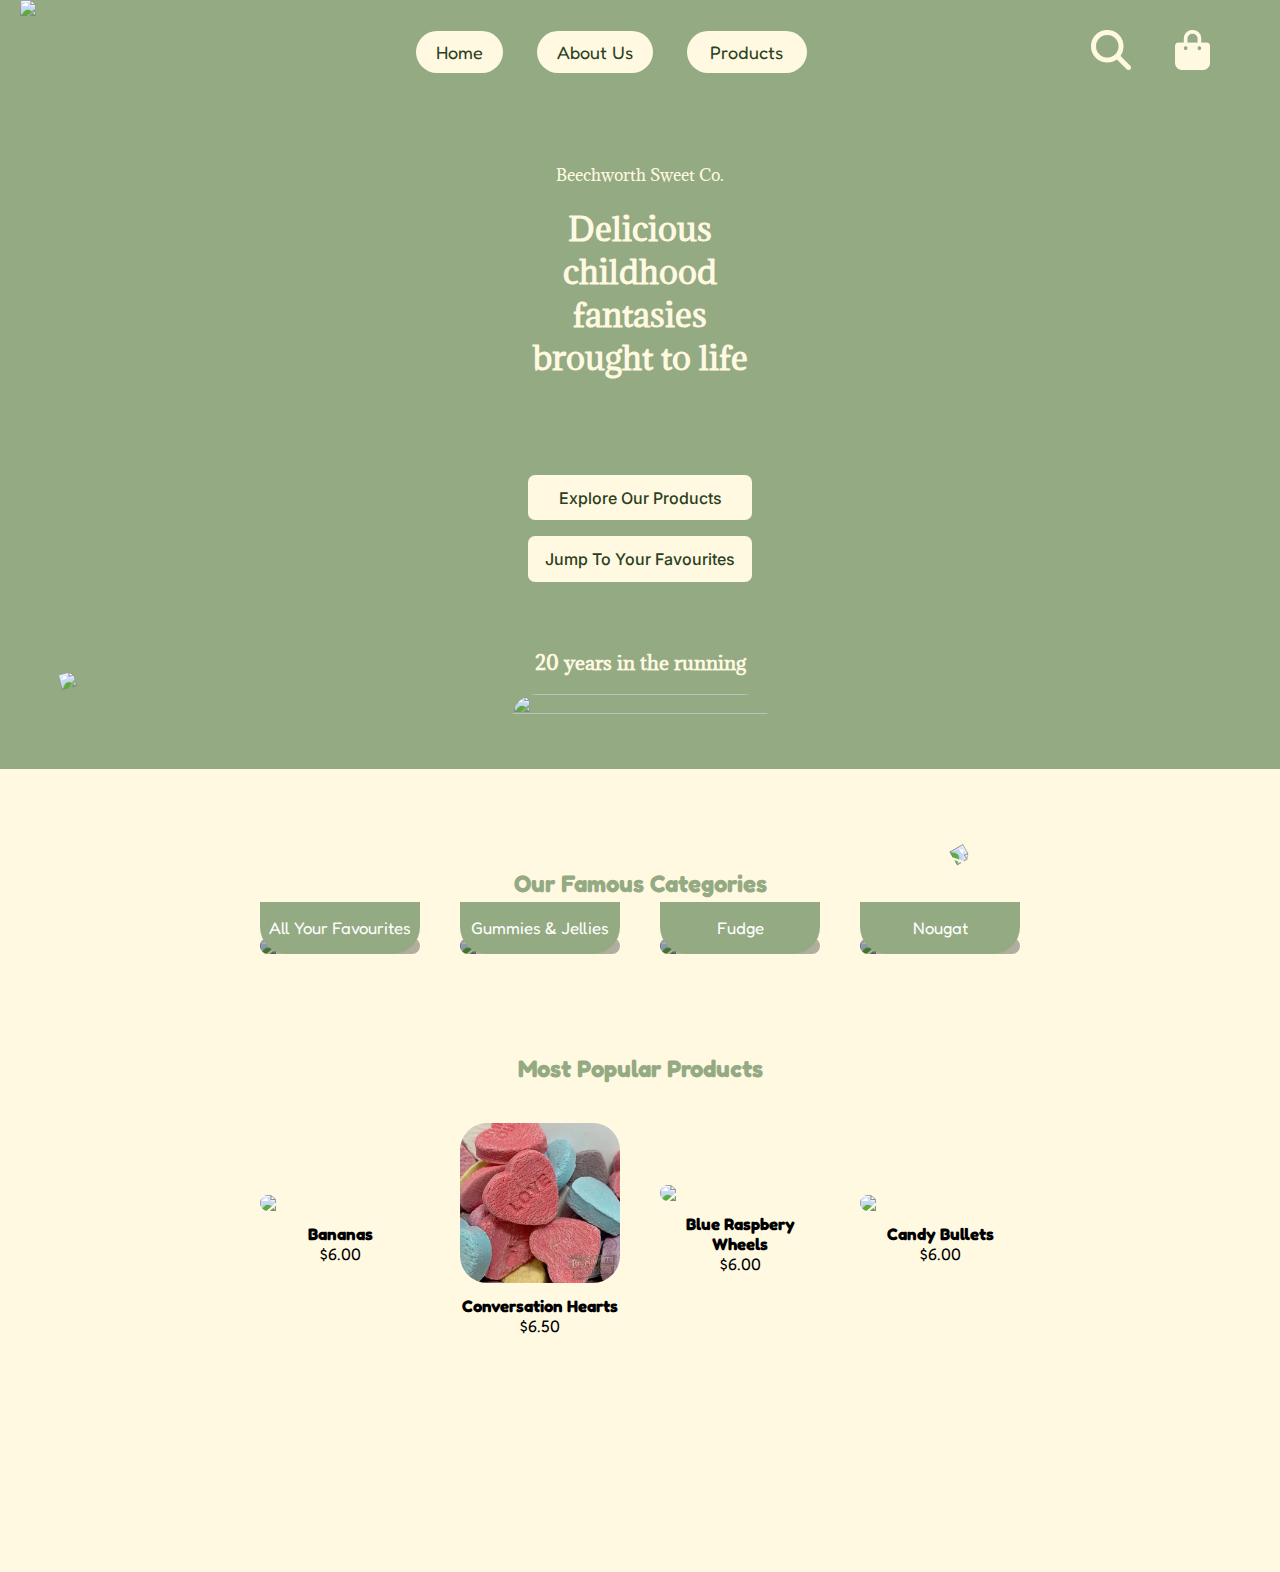
==== index.html @ c9bc95f1 "created functioning cart that can add products to the cart, need to add delete and alteration in the" ====
<!DOCTYPE html>
<html lang="en">
<head>
    <meta charset="UTF-8">
    <mta http-equiv="X-UA-Compatible" contents="IE=edge"></mta>
    <meta name="viewport" content="width=device-width, initial-scale=1.0">
    <link rel="stylesheet" type="text/css" href="style.css">
    <script src="script.js"></script>


    <link href='https://fonts.googleapis.com/css?family=Adamina' rel='stylesheet'>
    <link href='https://fonts.googleapis.com/css?family=Fredoka' rel='stylesheet'>
    <link href='https://fonts.googleapis.com/css?family=Fredoka One' rel='stylesheet'>
    <link href='https://fonts.googleapis.com/css?family=Inter' rel='stylesheet'>

    <title>The Beechworth Sweets Co.</title>
</head>
<body id="body">

    <div id="search-section">
        <div id="search-bar">
            <img id="search-icon" src="assets/icons/magnifying-glass.svg"/>
            <input id="search-input" type="text"/>
            <img id="search-close" src="assets/icons/circle-xmark.svg" onclick="unblurBackground()"/>
        </div>
    </div>

    <div class="product-background">
        <div class="product-container" id="product">
            <img id="product-image" src=""/>
            <div class="product-content">
                <span class="rating">
                   <img src="assets/icons/star.svg"/><span id="product-rating"></span>
                </span>
                
                <span id="product-orders" class="order-count"></span>

                <h4 id="product-name"></h4>

                <p>
                    <span id="product-price"></span>
                    <span class="delimiter">|</span>
                    <span id="product-weight"></span>
                </p>
                
                <p id="product-description"></p>
                <hr>
                <p id="product-ingredients" class="product-information"></p>
                <p id="product-allergens" class="product-information"></p>
                <br>
                <a class="add-to-cart-btn" href=""><img src="assets/icons/plus-offwhite.png"/>Add To Cart</a>
            </div>
        </div>
    </div>

    <div id="blur-overlay" onclick="hideProduct()"></div>

    <div id="page-container">
        <div id="page-content">
            <div class="back-green">
                <header>
                    <div class="nav-item" id="nav-left">
                        <img src="assets/images/beechworth_logo.png">
                    </div>
                    <div class="nav-item" id="nav-middle">
                        <ul>
                            <li><a href="index.html"><div class="nav-box nav-tan">Home</div></a></li>
                            <li><a href="about.html"><div class="nav-box nav-tan">About Us</div></a></li>
                            <li class="products-nav-container">
                                <a href="categories.html"><div class="nav-box nav-tan" id="products-btn" onmouseover="showProductDropdown()">Products</div></a>
                                <div id="product-drop-down" class="nav-tan" onmouseleave="hideProductDropdown()">
                                    <table>
                                        <tr><td onclick="location.href='products.html'">All Your Favourites</td></tr>
                                        <tr><td onclick="location.href='products.html'">Gummies and Jellies</td></tr>
                                        <tr><td onclick="location.href=''">Chocolate</td></tr>
                                        <tr><td onclick="location.href=''">Fudge</td></tr>
                                        <tr><td onclick="location.href=''">Nougat</td></tr>
                                        <tr><td onclick="location.href=''">Boiled Sweets</td></tr>
                                        <tr><td onclick="location.href=''">Lollipops</td></tr>
                                        <tr><td onclick="location.href=''">Truffles</td></tr>
                                        <tr><td onclick="location.href=''">Lolly Jars</td></tr>
                                        <tr><td onclick="location.href=''">Novelty and Giftware</td></tr>
                                    </table>
                                </div>
                            </li>
                        </ul>
                    </div>
                    <div class="nav-item" id="nav-right">
                        <img src="assets/icons/magnifying-glass-tan.png" onclick="showSearch()"/>
                        <img src="assets/icons/bag-shopping-tan.png"/>
                    </div>
                </header>
            </div>
        
            <div class="container back-green">
                <img id="red-candy-1" class="red-candy-back" src="assets/images/red_candy_bar.png"/>
                <img id="red-candy-2" class="red-candy-back" src="assets/images/red_candy_bar.png"/>

                <div class="box-1">
                    <p>Beechworth Sweet Co.</p>
                    <h1>Delicious childhood fantasies brought to life</h1>
                    <br><br><br>
                    <div class="homepage-buttons">
                        <button class="btn" onclick="location.href='products.html'">Explore Our Products</button>
                        <button class="btn" onclick="location.href='products.html'">Jump To Your Favourites</button>
                    </div>
                    <h3>20 years in the running</h3>
                    <img src="assets/images/home_shopfront_cropped.jpg">
                </div>

                <img id="red-candy-3" class="red-candy-back" src="assets/images/red_candy_bar.png"/>
                <img id="red-candy-4" class="red-candy-back" src="assets/images/red_candy_bar.png">
            </div>

            <div class="container back-tan">
                <div class="content">
                    <h2>Our Famous Categories</h2>
                    <div class="product-slider">
                        <div class="homepage-category column">
                            <div class="overlay"></div>
                            <img src="assets/images/products/dutch-hopjes.jpeg">
                            <p>All Your Favourites</p>
                        </div>
                        <div class="homepage-category column">
                            <div class="overlay"></div>
                            <img src="assets/images/products/cherry-cola-gummies.jpeg">
                            <p>Gummies & Jellies</p>
                        </div>
                        <div class="homepage-category column">
                            <div class="overlay"></div>
                            <img src="assets/images/products/fudge-pack.jpeg">
                            <p>Fudge</p>
                        </div>
                        <div class="homepage-category column">
                            <div class="overlay"></div>
                            <img src="assets/images/products/nougat-pack.jpeg">
                            <p>Nougat</p>
                        </div>
                    </div>

                    <h2>Most Popular Products</h2>
                    <div class="product-slider">
                        <div class="homepage-product column" id="bananas" onclick="showProduct(this.id)">
                            <img src="assets/images/products/bananas.jpeg">
                            <p><b>Bananas</b> <br> $6.00</p>
                        </div>
                        <div class="homepage-product column" id="conversation-hearts" onclick="showProduct(this.id)">
                            <img src="assets/images/products/conversation-hearts.png">
                            <p><b>Conversation Hearts</b> <br> $6.50</p>
                        </div>
                        <div class="homepage-product column">
                            <img src="assets/images/products/blue-raspberry-wheels.jpg" id="blue-raspberry-wheels" onclick="showProduct(this.id)">
                            <p><b>Blue Raspbery Wheels</b> <br> $6.00</p>
                        </div>
                        <div class="homepage-product column" id="candy-bullets" onclick="showProduct(this.id)">
                            <img src="assets/images/products/candy-bullets.jpeg">
                            <p><b>Candy Bullets</b> <br> $6.00</p>
                        </div>
                    </div>
                </div>

                <img id="red-candy-5" class="red-candy-back" src="assets/images/red_candy_bar.png">
                <img id="red-candy-6" class="red-candy-back" src="assets/images/red_candy_bar.png">
            </div>
        </div>
    </div>
</body>
</html>
---- style.css ----
:root {
    /* --pastel-green: #AFBFA3; */
    --pastel-green: #94AA83;
    --dark-green: #2B401D;
    --tan: #FFF9E2;
    --grey: #c2c2c2;
}

body {
    margin: 0 0;
    overflow-x: hidden;
    background-color: var(--tan); 
}

header {
    /* background-color: orange; */
    width: 100%;
    display: flex;
    flex-wrap: wrap;
    justify-content: space-between;
    align-items: center;
    flex-direction: row;
    position: relative;
    z-index: 10;
}

a {
    text-decoration: none;
}

.nav-item {
    height: 100px;
    margin: 0 20px;
    /* background-color: red; */
}

#nav-left > img {
    height: 100px;
}

#nav-middle {
    text-align: center;
    width: 50%;
    position: relative;
    margin-left: 135px;
}

#nav-middle > ul > li {
    display: inline-block;
    padding: 15px 2.5%;
    list-style: none;
}

#products-btn {
    width: 5rem;
}

.nav-box {
    font-size: 18px;
    font-family: 'Fredoka';
    /* background-color: #FFF9E2;
    color: #2B401D; */
    padding: 10px 20px;
    vertical-align: middle;
    border-radius: 30px;
    transition: 0.4s;
}

.nav-box:hover {
    box-shadow: rgba(0, 0, 0, 0.4) 0px 2px 4px, rgba(0, 0, 0, 0.3) 0px 7px 13px -3px, rgba(0, 0, 0, 0.2) 0px -3px 0px inset;
    transition: ease-in-out 0.4s;
}

#product-drop-down {
    /* background-color: var(--tan); */
    font-size: 15px;
    border-radius: 15px 30px;
    margin-top: 5px;
    width: 10rem;
    text-align: left;
    z-index: 1;
    font-family: 'Fredoka';
    padding: 1.2rem 20px;
    transition: all 0.5;
    display: none;
    opacity: 0;
    transition: all 0.5;
}

.products-nav-container {
    width: 10rem;
}

td {
    padding-left: 0.2rem;
    padding-top: 0.2rem;
    padding-bottom: 0.2rem;
}

table {
    border-collapse: collapse;
    width: 100%;
}

#nav-right {
    text-align: right;
    margin-right: 50px;
}

#nav-right > img {
    height: 40px;
    margin: 30px 20px;
    /* color: red; */
}

/* Colour styling for navigation bar buttons */
.nav-green {
    background-color: var(--pastel-green);
    color: var(--tan);
}

.nav-green:hover {
    background-color: var(--dark-green);
}

.nav-tan {
    background-color: var(--tan);
    color: var(--dark-green);
}

.nav-tan:hover {
    background-color: var(--dark-green);
    color: var(--tan);
}

/* Colour styling for product drop-down menu */
.nav-green td {
    border-bottom: 2px solid var(--tan);
}

.nav-green td:hover {
    background-color: var(--tan);
    color: var(--dark-green);
}

.nav-tan td {
    border-bottom: 2px solid var(--pastel-green);
}

.nav-tan td:hover {
    /* background-color: var(--pastel-green);
    color: white; */
    background-color: var(--tan);
    color: var(--dark-green);
}

.box-1 {
    padding-top: 0.5rem;
}

.container > .box-1 {
    text-align: center;
    margin-top: 40px;
    margin-left: 40%;
    margin-right: 40%;
    color: var(--tan);
    font-family: 'Adamina', serif;
}

.container > .box-1 > input {
    margin-top: 15px;
    height: 20%;
    width: 80%;
}

.btn {
    background-color: var(--tan);
    color: var(--dark-green);
    border: none;
    border-radius: 7px;
    width: 100%;
    font-size: 1em;
    font-weight: 500;
    transition: 1s;
    font-family: 'Inter';
    max-width: 14rem;
    margin: 0.5rem 0;
    padding: 0.8rem 0;
}

.btn:hover {
    background-color: var(--dark-green);
    color: var(--tan);
}

.homepage-buttons {
    text-align: center;
}

.container > .box-1 > img {
    display: block;
    margin-left: auto;
    margin-right: auto;
    width: 100%;
    height: 100%;
    border-radius: 60px 60px 0px 0px;
}

.container > .box-1 > h3 {
    margin-top: 60px;
}

.container {
    padding-bottom: 50px;
    float: left;
    width: 100%;
}

.content {
    overflow: hidden;
}

.back-green {
    background-color: var(--pastel-green);
}

.back-tan {
    background-color: var(--tan);
}

.box-1 > img {
    position: relative;
    z-index: 1;
}

/* RED CANDY BAR GRAPHICS */
.red-candy-back {
    position: absolute;
    z-index: 0;
}

#red-candy-0 {
    top: 400px;
    left: -350px;
    width: 50%;
    transform: rotate(6deg); 

}

#red-candy-1 {
    top: 100px;
    left: -280px;
    /* height: 90%;
    min-height: 30%;
    max-height: 90%;; */
    width: 52%;
    
}

#red-candy-2 {
    top: -20px;
    right: -290px;
    transform: scaleX(-1);
    /* height: 600px; */
    width: 52%;
}

#red-candy-3 {
    top: 600px;
    /* left: 50px; */
    left: 50px;
    /* height: 520px; */
    width: 45%;
    transform: rotate(-15deg);
}

#red-candy-4 {
    top: 600px;
    /* height: 700px; */
    width: 65%;
    right: -300px;
    transform: rotate(30deg) scaleX(-1);
}

#red-candy-5 {
    top: 1570px;
    left: -400px;
    height: 550px;
    transform: rotate(17deg);
}

#red-candy-6 {
    top: 1200px;
    /* height: 700px; */
    width: 65%;
    right: -300px;
    transform: rotate(60deg);
}


h2 {
    text-align: center;
    margin-top: 100px;
    font-family: 'Fredoka One';
    color: var(--pastel-green);
}

.product-slider {
    display: flex;
    flex-wrap: wrap;
    justify-content: space-between;
    align-items: center;
    flex-direction: row;
    margin: 40px 15rem;
    /* background-color: #39823D; */
}

.homepage-category {
    /* background-color: red; */
    display: flex;
    flex-direction: column;
    gap: 1em;
    text-align: center;
    margin-left: auto;
    margin-right: auto;
    width: 20%;
    position: relative;
    transition: transform 1s;
    z-index: 1;
}

.homepage-product {
    /* background-color: red; */
    display: flex;
    flex-direction: column;
    text-align: center;
    margin-left: auto;
    margin-right: auto;
    width: 20%;
    position: relative;
    transition: transform 1s;
    z-index: 1;
}

.homepage-category > a > img {
    width: 100%;
}

.homepage-category:hover, .homepage-product:hover {
    transform: translateY(-5px);
}

.homepage-category > img, .homepage-product > img, .homepage-category > a > img {
    border-radius: 1.7rem;
    height: 100%;
}

.homepage-category > p, .homepage-category > a > p {
    background-color: var(--pastel-green);
    color: white;
    font-size: 1.05rem;
    bottom: 0;
    position: absolute;
}

.homepage-product > p, .homepage-product > a > p {
    font-size: 1.05rem;
    position: relative;
    bottom: 0.2rem;
    margin-top: 0;
}

.column > p, .column > a > p{
    font-family: 'Fredoka';
    border-radius: 0 0 1.7rem 1.7rem;
    width: 100%;
    /* height: 3.3rem; */
    padding: 1rem 0;
    margin-bottom: 0;
}

.overlay {
    background-color: black;
    opacity: 30%;
    height: 100%;
    width: 100%;
    border-radius: 1.7rem;

    transition: 1s;
  
    display: flex;
    position: absolute;
    justify-content: center;
    align-items: center;
}

.homepage-category:hover .overlay {
    opacity: 0;
    transition: all 1s ease;
}

#search-section {
    width: 100%;
    position: absolute;
    top: 120px;
    /* background-color: green; */
    z-index: 15;
    visibility: hidden;
    transition: all 0.5;
}

#search-bar {
    background-color: white;
    border-radius: 10px;
    width: 60%;
    text-align: center;
    margin-left: auto;
    margin-right: auto;
}

#search-section > #search-bar > input {
    width: 89%;
    font-size: 30px;
    padding: 7px 7px;
    margin-left: auto;
    margin-right: auto;
    border: none;
    font-family: Arial, Helvetica, sans-serif;
}

#search-section > #search-bar > input:focus {
    outline: none;
}

#search-section > #search-bar > img {
    position: relative;
    height: 25px;
    top: 2px;
}

#center{
    text-align: center;
}

.flexcontainter{
    display:flex;
    justify-content: center;
    align-items: center;
    height: 100vh;
    padding:20px;
    position: relative;
    z-index: 2;

}
.textbox-1 {
    color:rgb(124, 144, 108);
    font-family: 'Fredoka';
   /*padding: 20px;
    max-width: 600px;
    width:100%;
    text-align: center;
    */
    font-size: 20px;
    max-width: 863px;
    max-height: 415px;
    margin: 0 auto; 
}
/*
.textbox-1 p {
    font-size: 1rem;
    line-height: 1.5;
    color: #333;
}


@media (max-width: 768px) {
    .textbox {
        padding: 15px;
    }

    .textbox p {
        font-size: 0.9rem;
    }
}
*/
.woman-making-sweets {
    height: 300px;
    display: block;
    margin: 50px auto;
    text-align: center;
    
    /*overflow: hidden; */
}

.textbox-1 > h2 {
    margin-top: 200px;
}


/*============================== */
.product-container {
    position: fixed;
    /* top: 9rem; */
    top: 57%;
    left: 50%;
    transform: translate(-50%, -50%);
    text-align: center;
    opacity: 0;
    visibility: hidden;
    /* display: none; */
    transition: ease-in-out 1s;
    pointer-events: none;
    z-index: 15;
}


.product-content {
    background-color: #DAE6D2;
    font-size: 20px;;
    width: 18rem;
    border-radius: 3rem;
    text-align: center;
    font-family: 'Fredoka';
    padding-top: 4.5rem;
    padding-bottom: 3rem;
    padding-left: 2.5rem;
    padding-right: 2.5rem;
    position: relative;
    top: 2rem;
}

.product-container > img {
    position: absolute;
    z-index: 11;
    top: -8rem;
    left: 50%;
    transform: translateX(-50%);
    width: 13rem;
    border-radius: 3rem;
}

.product-content > span > img {
    height: 1rem;
    margin-right: 0.3rem;
}

.product-content > p {
    font-size: 1rem;
}

.add-to-cart-btn {
    font-family: 'Fredoka';
    background-color: #98AB8B;
    color: #FFFDF6;
    padding: 10px 27%;
    text-align: center;
    font-size: 15px;
    transition: all 0.5;
    position: relative;
}

.add-to-cart-btn > img {
    height: 10px;
    margin-right: 10px;
}

.add-to-cart-btn:hover {
    background-color: #39823D;
}

.product-information {
    font-size: 8px;
}

span {
    margin: 0 10px;
}

.rating {
    font-weight:bolder;
}

.order-count {
    font-weight: lighter;
    color: #9F9F9F;
}

.delimiter {
    color: #BEBEBE;
    margin: 0 20px;
}

h4 {
    margin: 10px 0;
}

hr {
    color: #BEBEBE;
}

.category-nav-bar {
    font-family: 'Fredoka';
    display: flex;
    flex-wrap: wrap;
    justify-content: space-between;
    align-items: center;
    flex-direction: row;
    margin: 0 15rem;
    margin-left: 14.1em;
}

.category-nav-bar > ul > li {
    border: #AFBFA3 2px solid;
    color: #AFBFA3;
    display: inline-block;
    margin: 0 0.5px;
    padding: 7px 22.5px;
    border-radius: 10px;
    transition: all 1s;
}

#selected-category, .category-nav-bar > ul > li:hover {
    background-color: #AFBFA3;
    color: #FFFFFF;
}

#blur-overlay {
    backdrop-filter: blur(5px);
    height: 100%;
    width: 100%;

    /* display: flex; */
    position: fixed;
    justify-content: center;
    align-items: center;
    z-index: 12;

    visibility: hidden;
}

/* Cart */
#cart-container {
    background-color: white;
    position: fixed;
    /* top: 9rem; */
    top: 40%;
    left: 50%;
    transform: translate(-50%, -50%);
    text-align: center;
    transition: ease 0.5;
    width: 33rem;
    max-height: 40rem;
    z-index: 15;
    border-radius: 1.7rem;
    box-shadow: 0 6px 6px hsl(0deg 0% 0% / 0.3);
    padding-bottom: 2rem;
    visibility: hidden;
    opacity: 0;
}

#cart-container h4 {
    padding: 1rem 1.5rem;
    text-align: left;
    font-size: 1.5rem;
    font-family: 'Fredoka';
}

#cart-contents {
    width: 90%;
    margin: auto;
    max-height: 27rem;
    overflow-y: scroll;
    overflow-x: hidden;
}

.cart-item {
    background-color: #FAF9F6;
    width: 90%;
    height: 6.5rem;
    padding: 0.5rem 0.5rem;
    box-shadow: 0 6px 6px hsl(0deg 0% 0% / 0.3);
    margin-bottom: 0.5rem;
    border-radius: 1rem;
    display: flex;
    margin: 1rem auto;
}

.cart-item > .cart-item-col-1 > img {
    height: 100%;
    border-radius: 1rem;
}

.cart-item-col-2 h5 {
    font-family: 'Fredoka';
    font-size: 1.3rem;
    margin-top: 1rem;
}

.cart-item-col-2 p {
    font-family: 'Fredoka';
    font-size: 1.3rem;
}

.cart-item-row {
    width: 100%;
    text-align: left;
    padding-left: 0.6rem;
}

.cart-item-row-2 {
    margin-top: -3rem;
}

.cart-item-row-col {
    display: inline-flex;
    align-items: center;
    justify-content: space-between;
}

.cart-btn {
    font-family: 'Fredoka';
    background-color: #E6E5E5;
    color: black;
    padding: 0.4rem 27%;
    text-align: center;
    font-size: 1rem;
    transition: ease-out 0.5;
    position: relative;
}

.cart-btn > img {
    height: 10px;
    margin-left: 0.5rem;
}

.cart-btn:hover {
    background-color: gray;
    color: white;
}

#cart-subtotal {
    display: flex;
    align-items: center;
    justify-content: space-between;
    padding: 1.2rem;
    font-family: 'Fredoka';
}

/* Cart Quantity Alterations Section */
.quantity {
    border-radius: 1.7rem;
    position: relative;
    left: 8.1rem;
    bottom: -1.2rem;
}

.quantity table {
    border-collapse: collapse;
    text-align: center;
    border-radius: 1.7rem;
}

.quantity table td {
    border: 1px solid var(--grey);
    height: 2rem;
    width: 2rem;
    text-align: center;
    transition: ease 0.5;
}

.quantity-col-1:hover, .quantity-col-3:hover {
    background-color: var(--grey);
}

.quantity-col-2, .quantity-col-3 {
    padding-right: 0.2rem;
}

.quantity-col {
    display: inline-flex;
    justify-content: center;
    align-items: center;
    font-family: 'Fredoka';
}

.quantity-col img {
    width: 1.2rem;
    margin-right: 0.1rem;
}

.quantity table tr:last-of-type td:first-of-type {
    border-bottom-left-radius: 1rem;
    border-top-left-radius: 1rem;
}
.quantity table tr:last-of-type td:last-of-type {
    border-bottom-right-radius: 1rem;
    border-top-right-radius: 1rem;
}
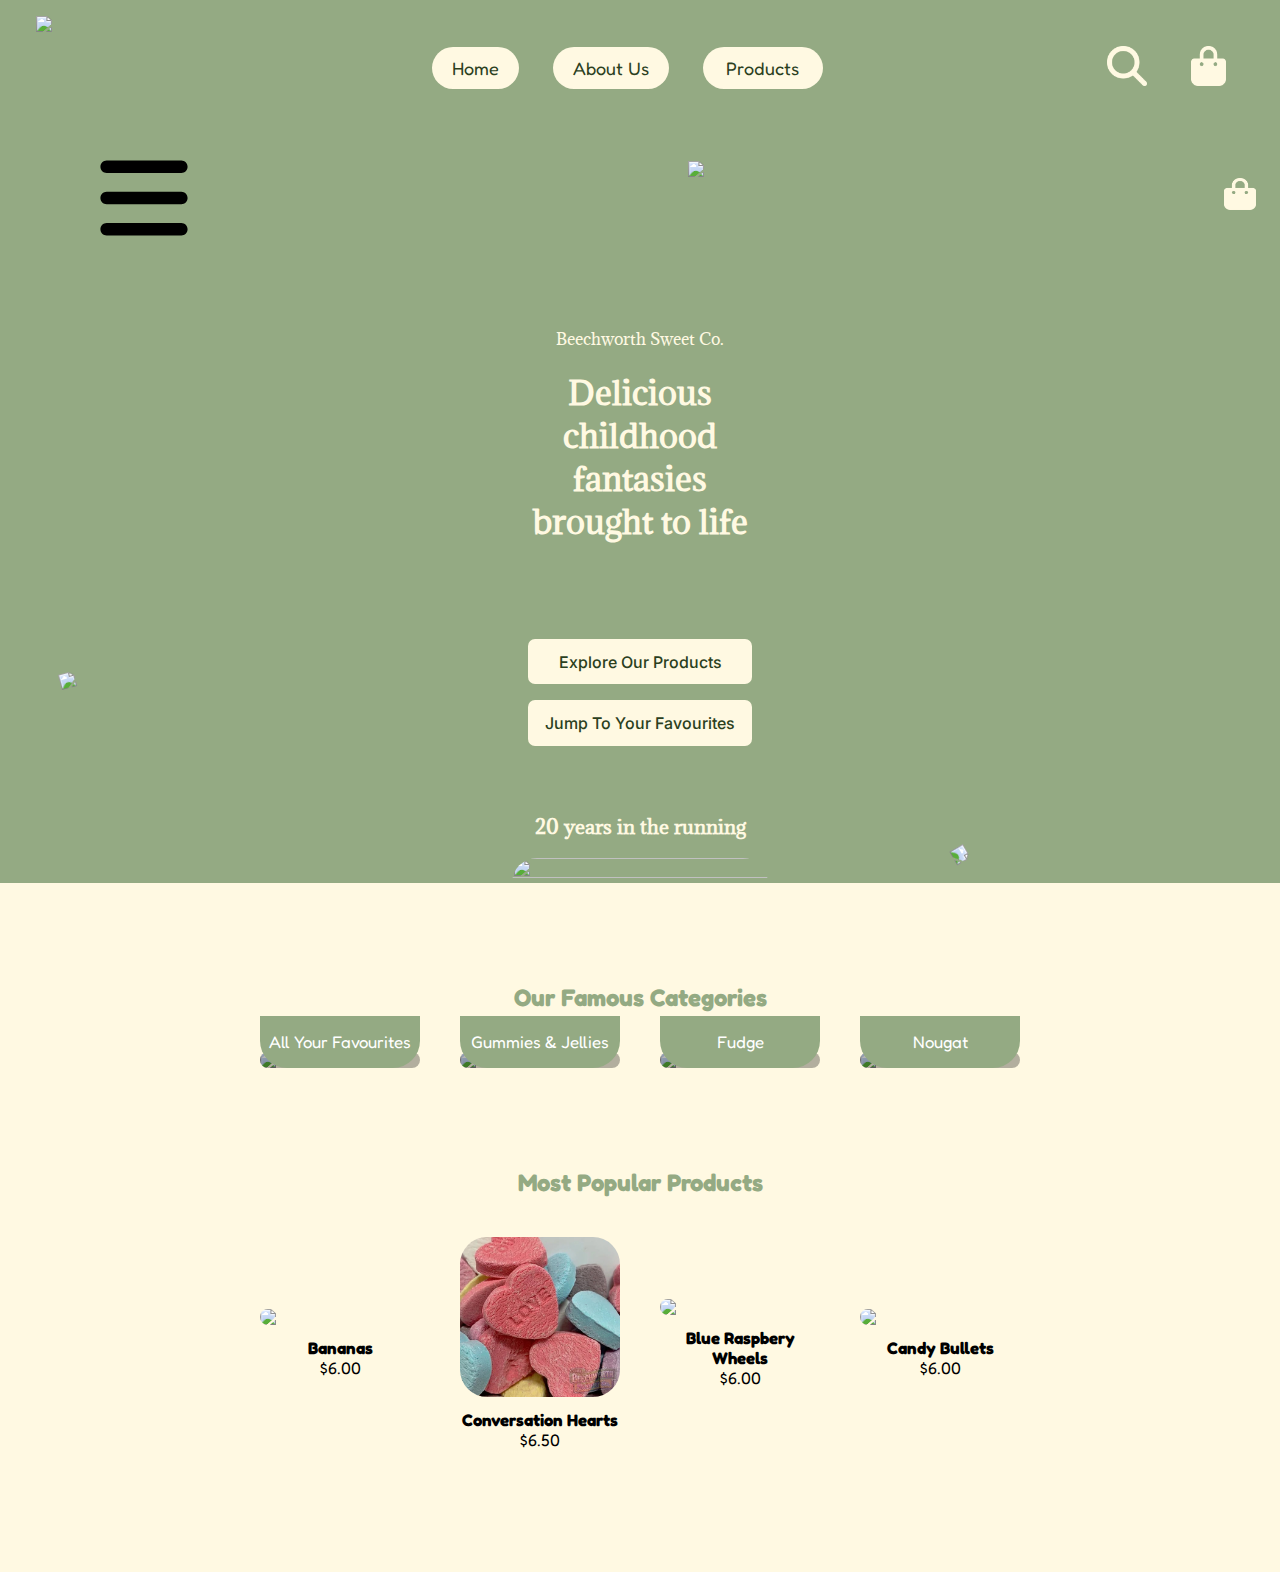
==== commit d903f853: "created responsive navbar for index page" ====
--- a/index.html
+++ b/index.html
@@ -15,7 +15,19 @@
 
     <title>The Beechworth Sweets Co.</title>
 </head>
-<body id="body">
+<body id="body" onload="localStorage.clear()">
+
+    <div id="cart-container">
+        <h4>Cart</h4>
+        <div id="cart-contents">
+            <div class="cart-item" id="empty-cart">
+                <p>Your cart is currently empty!</p>
+            </div>
+        </div>
+
+        <p id="cart-subtotal"><span id="subtotal-title">Subtotal</span><span id="subtotal">$$$</span></p>
+        <a class="cart-btn" href="">Checkout<img src="assets/icons/circle-arrow-right.svg"/></a>
+    </div>
 
     <div id="search-section">
         <div id="search-bar">
@@ -48,38 +60,38 @@
                 <p id="product-ingredients" class="product-information"></p>
                 <p id="product-allergens" class="product-information"></p>
                 <br>
-                <a class="add-to-cart-btn" href=""><img src="assets/icons/plus-offwhite.png"/>Add To Cart</a>
+                <a class="add-to-cart-btn" onclick="addToCart()"><img src="assets/icons/plus-offwhite.png"/>Add To Cart</a>
             </div>
         </div>
     </div>
 
-    <div id="blur-overlay" onclick="hideProduct()"></div>
+    <div id="blur-overlay" onclick="unblurBackground()"></div>
 
     <div id="page-container">
         <div id="page-content">
             <div class="back-green">
-                <header>
+                <header class="laptop-header">
                     <div class="nav-item" id="nav-left">
-                        <img src="assets/images/beechworth_logo.png">
+                        <img src="assets/images/beechworth_logo.png" onclick="location.href='index.html'">
                     </div>
                     <div class="nav-item" id="nav-middle">
                         <ul>
                             <li><a href="index.html"><div class="nav-box nav-tan">Home</div></a></li>
                             <li><a href="about.html"><div class="nav-box nav-tan">About Us</div></a></li>
                             <li class="products-nav-container">
-                                <a href="categories.html"><div class="nav-box nav-tan" id="products-btn" onmouseover="showProductDropdown()">Products</div></a>
+                                <a href="categories.html"><div class="nav-box nav-tan" id="products-btn" onmouseover="showProductDropdown('green')">Products</div></a>
                                 <div id="product-drop-down" class="nav-tan" onmouseleave="hideProductDropdown()">
                                     <table>
                                         <tr><td onclick="location.href='products.html'">All Your Favourites</td></tr>
                                         <tr><td onclick="location.href='products.html'">Gummies and Jellies</td></tr>
-                                        <tr><td onclick="location.href=''">Chocolate</td></tr>
-                                        <tr><td onclick="location.href=''">Fudge</td></tr>
-                                        <tr><td onclick="location.href=''">Nougat</td></tr>
-                                        <tr><td onclick="location.href=''">Boiled Sweets</td></tr>
-                                        <tr><td onclick="location.href=''">Lollipops</td></tr>
-                                        <tr><td onclick="location.href=''">Truffles</td></tr>
-                                        <tr><td onclick="location.href=''">Lolly Jars</td></tr>
-                                        <tr><td onclick="location.href=''">Novelty and Giftware</td></tr>
+                                        <tr><td onclick="location.href='products.html'">Chocolate</td></tr>
+                                        <tr><td onclick="location.href='products.html'">Fudge</td></tr>
+                                        <tr><td onclick="location.href='products.html'">Nougat</td></tr>
+                                        <tr><td onclick="location.href='products.html'">Boiled Sweets</td></tr>
+                                        <tr><td onclick="location.href='products.html'">Lollipops</td></tr>
+                                        <tr><td onclick="location.href='products.html'">Truffles</td></tr>
+                                        <tr><td onclick="location.href='products.html'">Lolly Jars</td></tr>
+                                        <tr><td onclick="location.href='products.html'">Novelty and Giftware</td></tr>
                                     </table>
                                 </div>
                             </li>
@@ -87,7 +99,21 @@
                     </div>
                     <div class="nav-item" id="nav-right">
                         <img src="assets/icons/magnifying-glass-tan.png" onclick="showSearch()"/>
-                        <img src="assets/icons/bag-shopping-tan.png"/>
+                        <div id="cart-count">0</div>
+                        <img src="assets/icons/bag-shopping-tan.png" onclick="showCart()"/>
+                    </div>
+                </header>
+
+                 <header class="phone-header">
+                    <div class="nav-item" id="nav-left">
+                        <img src="assets/icons/bars.svg" onclick="location.href='index.html'">
+                    </div>
+                    <div class="nav-item" id="nav-middle">
+                        <img src="assets/images/beechworth_logo.png" onclick="location.href='index.html'">
+                    </div>
+                    <div class="nav-item" id="nav-right">
+                        <div id="cart-count">0</div>
+                        <img src="assets/icons/bag-shopping-tan.png" onclick="showCart()"/>
                     </div>
                 </header>
             </div>
--- a/style.css
+++ b/style.css
@@ -8,7 +8,7 @@
 
 body {
     margin: 0 0;
-    overflow-x: hidden;
+    overflow-x: hidden; 
     background-color: var(--tan); 
 }
 
@@ -36,6 +36,7 @@
 
 #nav-left > img {
     height: 100px;
+    cursor: pointer;
 }
 
 #nav-middle {
@@ -95,6 +96,7 @@
     padding-left: 0.2rem;
     padding-top: 0.2rem;
     padding-bottom: 0.2rem;
+    cursor: pointer;
 }
 
 table {
@@ -110,6 +112,7 @@
 #nav-right > img {
     height: 40px;
     margin: 30px 20px;
+    cursor: pointer;
     /* color: red; */
 }
 
@@ -148,8 +151,6 @@
 }
 
 .nav-tan td:hover {
-    /* background-color: var(--pastel-green);
-    color: white; */
     background-color: var(--tan);
     color: var(--dark-green);
 }
@@ -186,6 +187,7 @@
     max-width: 14rem;
     margin: 0.5rem 0;
     padding: 0.8rem 0;
+    cursor: pointer;
 }
 
 .btn:hover {
@@ -327,8 +329,10 @@
     position: relative;
     transition: transform 1s;
     z-index: 1;
-}
-
+    cursor: pointer;
+}
+
+/* media query */
 .homepage-product {
     /* background-color: red; */
     display: flex;
@@ -340,6 +344,7 @@
     position: relative;
     transition: transform 1s;
     z-index: 1;
+    cursor: pointer;
 }
 
 .homepage-category > a > img {
@@ -442,29 +447,15 @@
     text-align: center;
 }
 
-.flexcontainter{
-    display:flex;
-    justify-content: center;
-    align-items: center;
-    height: 100vh;
-    padding:20px;
+.about-container {
+    color: var(--pastel-green);
+    font-family: 'Fredoka';
+    font-size: 20px;
+    margin: 0 auto;
     position: relative;
-    z-index: 2;
-
-}
-.textbox-1 {
-    color:rgb(124, 144, 108);
-    font-family: 'Fredoka';
-   /*padding: 20px;
-    max-width: 600px;
-    width:100%;
-    text-align: center;
-    */
-    font-size: 20px;
-    max-width: 863px;
-    max-height: 415px;
-    margin: 0 auto; 
-}
+    width: 40%;
+}
+
 /*
 .textbox-1 p {
     font-size: 1rem;
@@ -483,13 +474,15 @@
     }
 }
 */
-.woman-making-sweets {
-    height: 300px;
+.about-images {
+    /* height: 300px;
     display: block;
     margin: 50px auto;
     text-align: center;
     
-    /*overflow: hidden; */
+    overflow: hidden; */
+    text-align: center;
+    margin-top: 5rem;
 }
 
 .textbox-1 > h2 {
@@ -545,7 +538,7 @@
 }
 
 .product-content > p {
-    font-size: 1rem;
+    font-size: 0.8rem;
 }
 
 .add-to-cart-btn {
@@ -600,23 +593,24 @@
 
 .category-nav-bar {
     font-family: 'Fredoka';
+}
+
+.category-nav-bar > ul {
+    width: 100%;
     display: flex;
+    justify-content: center;
     flex-wrap: wrap;
-    justify-content: space-between;
-    align-items: center;
-    flex-direction: row;
-    margin: 0 15rem;
-    margin-left: 14.1em;
 }
 
 .category-nav-bar > ul > li {
     border: #AFBFA3 2px solid;
     color: #AFBFA3;
-    display: inline-block;
-    margin: 0 0.5px;
+    display: flex;
+    margin: 0 0.2rem;
     padding: 7px 22.5px;
     border-radius: 10px;
     transition: all 1s;
+    cursor: pointer;
 }
 
 #selected-category, .category-nav-bar > ul > li:hover {
@@ -668,12 +662,12 @@
 #cart-contents {
     width: 90%;
     margin: auto;
-    max-height: 27rem;
+    max-height: 18rem;
     overflow-y: scroll;
     overflow-x: hidden;
 }
 
-.cart-item {
+.cart-item, .empty-cart {
     background-color: #FAF9F6;
     width: 90%;
     height: 6.5rem;
@@ -685,6 +679,10 @@
     margin: 1rem auto;
 }
 
+.cart-item-col-2 {
+    width: 100%;
+}
+
 .cart-item > .cart-item-col-1 > img {
     height: 100%;
     border-radius: 1rem;
@@ -704,17 +702,21 @@
 .cart-item-row {
     width: 100%;
     text-align: left;
-    padding-left: 0.6rem;
+    padding-left: 0.8rem;
 }
 
 .cart-item-row-2 {
-    margin-top: -3rem;
-}
+    margin-top: -2rem;
+    display: flex;
+    justify-content: space-between;
+}
+
 
 .cart-item-row-col {
     display: inline-flex;
     align-items: center;
     justify-content: space-between;
+    padding-right: 0.5rem;
 }
 
 .cart-btn {
@@ -724,8 +726,9 @@
     padding: 0.4rem 27%;
     text-align: center;
     font-size: 1rem;
-    transition: ease-out 0.5;
+    transition: all 0.5;
     position: relative;
+    pointer-events: none;
 }
 
 .cart-btn > img {
@@ -749,9 +752,7 @@
 /* Cart Quantity Alterations Section */
 .quantity {
     border-radius: 1.7rem;
-    position: relative;
-    left: 8.1rem;
-    bottom: -1.2rem;
+    padding-right: 0.5rem;
 }
 
 .quantity table {
@@ -795,4 +796,621 @@
 .quantity table tr:last-of-type td:last-of-type {
     border-bottom-right-radius: 1rem;
     border-top-right-radius: 1rem;
+}
+
+#empty-cart {
+    font-family: 'Fredoka';
+    margin-bottom: 1rem;
+    display: flex;
+    justify-content: center;
+    align-items: center;
+}
+
+#cart-count {
+    position: absolute;
+    top: 2rem;
+    right: 3.8rem;
+    background-color: red;
+    color: white;
+    font-family: 'Fredoka';
+    font-size: 0.8rem;
+    height: 1.2rem;
+    width: 1.2rem;
+    text-align: center;
+    border-radius: 10rem;
+    line-height: 1.2rem;
+    display: none;
+}
+
+/* responsiveness check */
+/* about screen */
+
+/* nav bar */
+@media only screen and (max-width: 600px){
+    .nav-item {
+        height: 100px;
+        margin: 0 20px;
+        /* background-color: red; */
+    }
+    
+    #nav-left > img {
+        height: 100px;
+    }
+    
+    #nav-middle {
+        text-align: center;
+        width: 50%;
+        position: relative;
+        margin-left: 135px;
+    }
+    
+    #nav-middle > ul > li {
+        display: inline-block;
+        padding: 15px 2.5%;
+        list-style: none;
+    }
+    
+    
+}
+
+/* candies 
+
+@media only screen and (max-width: 600px){
+    .container > .box-1 > img {
+        display: block;
+        margin-left: auto;
+        margin-right: auto;
+        width: 100%;
+        height: 100%;
+        border-radius: 60px 60px 0px 0px;
+    }
+    
+    .container > .box-1 > h3 {
+        margin-top: 60%;
+    }
+    
+    .container {
+        padding-bottom: 50%;
+        float: left;
+        width: 100%;
+    }
+}
+
+@media only screen and (max-width: 601px){
+    .container > .box-1 > img {
+        display: block;
+        margin-left: auto;
+        margin-right: auto;
+        width: 100%;
+        height: 100%;
+        border-radius: 60px 60px 0px 0px;
+    }
+    
+    .container > .box-1 > h3 {
+        margin-top: 60%;
+    }
+    
+    .container {
+        padding-bottom: 50%;
+        float: left;
+        width: 100%;
+    }
+}
+
+@media only screen and (max-width: 768px){
+    .container > .box-1 > img {
+        display: block;
+        margin-left: auto;
+        margin-right: auto;
+        width: 100%;
+        height: 100%;
+        border-radius: 60px 60px 0px 0px;
+    }
+    
+    .container > .box-1 > h3 {
+        margin-top: 60%;
+    }
+    
+    .container {
+        padding-bottom: 50%;
+        float: left;
+        width: 100%;
+    }
+}
+
+@media only screen and (max-width: 992px){
+    .container > .box-1 > img {
+        display: block;
+        margin-left: auto;
+        margin-right: auto;
+        width: 100%;
+        height: 100%;
+        border-radius: 60px 60px 0px 0px;
+    }
+    
+    .container > .box-1 > h3 {
+        margin-top: 60%;
+    }
+    
+    .container {
+        padding-bottom: 50%;
+        float: left;
+        width: 100%;
+    }
+}
+
+@media only screen and (max-width: 1368px){
+    .container > .box-1 > img {
+        display: block;
+        margin-left: auto;
+        margin-right: auto;
+        width: 100%;
+        height: 100%;
+        border-radius: 60px 60px 0px 0px;
+    }
+    
+    .container > .box-1 > h3 {
+        margin-top: 60%;
+    }
+    
+    .container {
+        padding-bottom: 50%;
+        float: left;
+        width: 100%;
+    }
+}
+*/
+
+/* General container and image styling */
+.candy-container {
+    padding-bottom: 50%;
+    width: 100%;
+    float: left;
+    position: relative; /* Ensures child elements can be positioned absolutely */
+}
+
+.candy-container > img {
+    display: block;
+    margin-left: auto;
+    margin-right: auto;
+    width: 100%;
+    height: auto; /* Keeps aspect ratio */
+    border-radius: 60px 60px 0px 0px;
+}
+
+/* Additional styling for h3 if needed */
+.candy-container > .box-1 > h3 {
+    margin-top: 60%;
+}
+
+/* Media query for larger screens if specific adjustments are needed */
+@media only screen and (min-width: 600px) {
+    .candy-container {
+        padding-bottom: 50%;
+        float: left;
+        width: 100%;
+    }
+}
+
+
+
+/* text*/
+
+
+body{
+    margin:0;
+    padding:0;
+}
+.container{
+    margin:0;
+    padding:0;
+}
+
+.flex-container{
+    display: flex;
+    justify-content: center;
+    align-items: center;
+    min-height: 100vh;
+    /* padding: 10px; */
+    box-sizing: border-box;
+    
+}
+
+@media only screen and  (max-width: 358px) {
+    
+    .textbox-1 {
+        width:100%;
+        max-width: 100%;
+        padding: 20px;
+        box-sizing:border-box;
+        /*margin: auto; */
+        margin-top: -30px; 
+    }
+
+    #red-candy-0, #red-candy-2 {
+        display: none;
+    }
+}
+
+@media only screen and  (max-width: 600px) {
+    
+    .textbox-1 {
+        width:100%;
+        max-width: 100%;
+        padding: 20px;
+        box-sizing:border-box;
+        /*margin: auto; */ 
+    }
+
+    #red-candy-0, #red-candy-2 {
+        display: none;
+    }
+}
+
+@media only screen and  (min-width: 601px) {
+    
+    .textbox-1 {
+        width:90%;
+        max-width: 90%;
+        padding: 20px;
+        box-sizing:border-box;
+        /*margin: auto; */ 
+    }
+
+    #red-candy-0, #red-candy-2 {
+        display: none;
+    }
+}
+/* <600px, 601px, 768px, 992px, 1200px */
+
+@media only screen and (min-width: 768px) {
+    
+    .textbox-1 {
+        width: 60%;
+        max-height: 60%;
+        /* margin: auto; */ 
+        
+    }
+
+    #red-candy-0, #red-candy-2 {
+        display: none;
+    }
+}
+
+@media only screen and (min-width: 992px) {
+    .textbox-1 {
+        width: 50%;
+        max-width: 50%;
+    }
+
+    #red-candy-0, #red-candy-2 {
+        display: none;
+    }
+}
+/* surface pro 7 */
+@media only screen and (min-width: 1368px) {
+    .textbox-1 {
+        width: 40%;
+        max-width: 40%;
+    }
+
+    #red-candy-0, #red-candy-2 {
+        display: flex;
+    }
+}
+
+
+/* categories responsiveness */
+/*Iphone 12 Pro*/
+@media only screen and (max-width: 390px){
+    /*navbar*/
+    .nav-item{
+        height: auto;
+        margin: 0 10px;
+    }
+
+    #nav-middle{
+        width:100%;
+        margin-left: 0;
+    }
+
+    #nav-middle > ul > li{
+        display:block;
+        padding: 10px 5%;
+    }
+
+    .nav-box{
+        font-size: 14px; /*maybe fix this */
+        padding: 5px 10px;
+
+    }
+
+    #nav-right{
+        margin-right: 20px;
+    }
+
+    #nav-right > img{
+        height: 30px;
+        margin: 20px 10px;
+    }
+
+    /*product slider */
+    .product-slider{
+        flex-direction: column;
+        margin: 20px 1rem;
+    }
+
+    .homepage-category{
+        width: 80%;
+        margin-bottom: 20px;
+    }
+    
+    .homepage-category > img{
+        height:auto;
+    }
+
+    /*search section */
+    #search-bar {
+        width:90%;
+    }
+
+    #search-section > #search-bar > input{
+        font-size: 20px;
+    }
+}
+
+/*media query for surface pro 7 */
+@media only screen and (max-width: 912px){
+    /*navbar */
+    .nav-item{
+        height: auto;
+        margin: 0 15px;
+    }
+    
+    #nav-middle {
+        width: 70%;
+        margin-left: 0;
+    }
+
+    #nav-middle > ul > li{
+        padding: 10px 3%;
+    }
+
+    .nav-box{
+        font-size: 16px;
+        padding: 8 px 15 px;
+    }
+
+    #nav-right{
+        margin-right: 30px;
+    }
+
+    #nav-right > img{
+        height:35px;
+        margin: 25px 15px;
+    }
+
+    /* product slider */
+    .product-slider{
+        flex-direction: row;
+        flex-wrap: wrap;
+        justify-content: space-around;
+        margin: 20px 5rem;
+    }
+
+    .homepage-category{
+        width: 45%;
+        margin-bottom: 20px;
+    }
+
+    .homepage-cateogry > img{
+        height: auto;
+    }
+
+    /*search section */
+    #search-bar {
+        width: 80%;
+    }
+
+    #search-section > #search-bar > input{
+        font-size: 25px;
+    }
+}
+
+/* index responsiveness */
+/* iphone 12 pro */
+@media screen and (max-width: 390px){
+    header {
+        flex-direction: column;
+        align-items: center;
+    }
+
+    .nav-item{
+        height: auto;
+        margin: 0 10px;
+    }
+
+    #nav-middle{
+        margin-left: 0;
+        width:100%;
+    }
+
+    #nav-middle > ul > li{
+        padding: 10px 1.25%;
+    }
+
+    #search-bar{
+        width:90%;
+    }
+
+    .container > .box-1{
+        margin: 20px;
+        text-align: center;
+    }
+
+    .homepage-buttons{
+        display: flex;
+        flex-direction: column;
+    }
+
+    .product-slider{
+        flex-direction: column;
+        margin: 20px;
+
+    }
+
+    .homepage-category, .homepage-product{
+        width: 100%;
+        margin-bottom: 20px;
+    }
+
+}
+
+/* Surface Pro 7 */
+@media screen and (max-width: 912px){
+    header {
+        flex-direction: column;
+        align-items: center;
+    }
+
+    .nav-item{
+        height:auto;
+        margin: 0 10px;
+    }
+
+    #nav-middle > ul > li{
+        padding: 10px 1.25%;
+    }
+
+    #search-bar {
+        width: 70%;
+    }
+
+    .container> .box-1{
+        margin: 20px;
+        text-align: center;
+    }
+
+    .homepage-buttons{
+        display:flex;
+        flex-direction: column;
+    }
+
+    .product-slider{
+        flex-direction: column;
+        margin: 20px;
+    }
+    .homepage-category, .homepage-product{
+        width: 100%;
+        margin-bottom: 20px;
+    }
+}
+
+/* for products page */
+body{
+    padding: 0;
+    margin: 0;
+    box-sizing: border-box;
+
+}
+
+header{
+    flex-wrap: wrap;
+    padding: 1rem;
+}
+
+@media screen and (max-width: 912px){
+    /* #nav-middle{
+        width: 60%;
+        margin-left: 70px;
+    } */
+
+    .product-slider{
+        margin: 20px 10rem;
+    }
+
+    .homepage-product{
+        width: 40%;
+        margin-bottom: 20px;
+    }
+}
+
+@media screen and (max-width: 390px){
+
+    .product-slider{
+        flex-direction: column;
+        margin: 20px 2rem;
+    }
+
+    .homepage-product{
+        width: 80%;
+        margin-bottom: 20px;
+    }
+
+    .product-content{
+        width: 14rem;
+        padding: 2rem 1.5rem;
+    }
+
+    .product-container > img{
+        width: 10rem;
+    }
+
+    .add-to-cart-btn{
+        padding: 10px 20%;
+    }
+
+    #cart-container{
+        width:90%;
+    }
+
+    .phone-header {
+        display: flex;
+    }
+
+    .laptop-header {
+        display: none;
+    }
+
+}
+
+.phone-header {
+    display: none;
+}
+
+.phone-header {
+    display: flex;
+    flex-direction: row;
+    justify-content: space-between;
+    gap: 0;
+}
+
+.phone-header #nav-left {
+    width: 20%;
+    text-align: center;
+    margin: 0;
+}
+
+.phone-header #nav-left img {
+    width: 40%;
+}
+
+.phone-header #nav-middle {
+    width: 1rem;
+    margin-left: -4rem;
+}
+
+.phone-header #nav-middle img {
+    width: 7rem;
+    margin-top: 0.8rem;
+}
+
+.phone-header #nav-right {
+    margin: 0;
+}
+
+.phone-header #nav-right img {
+    width: 2rem;
+    height: 2rem;
+    margin-right: 2.5rem;
 }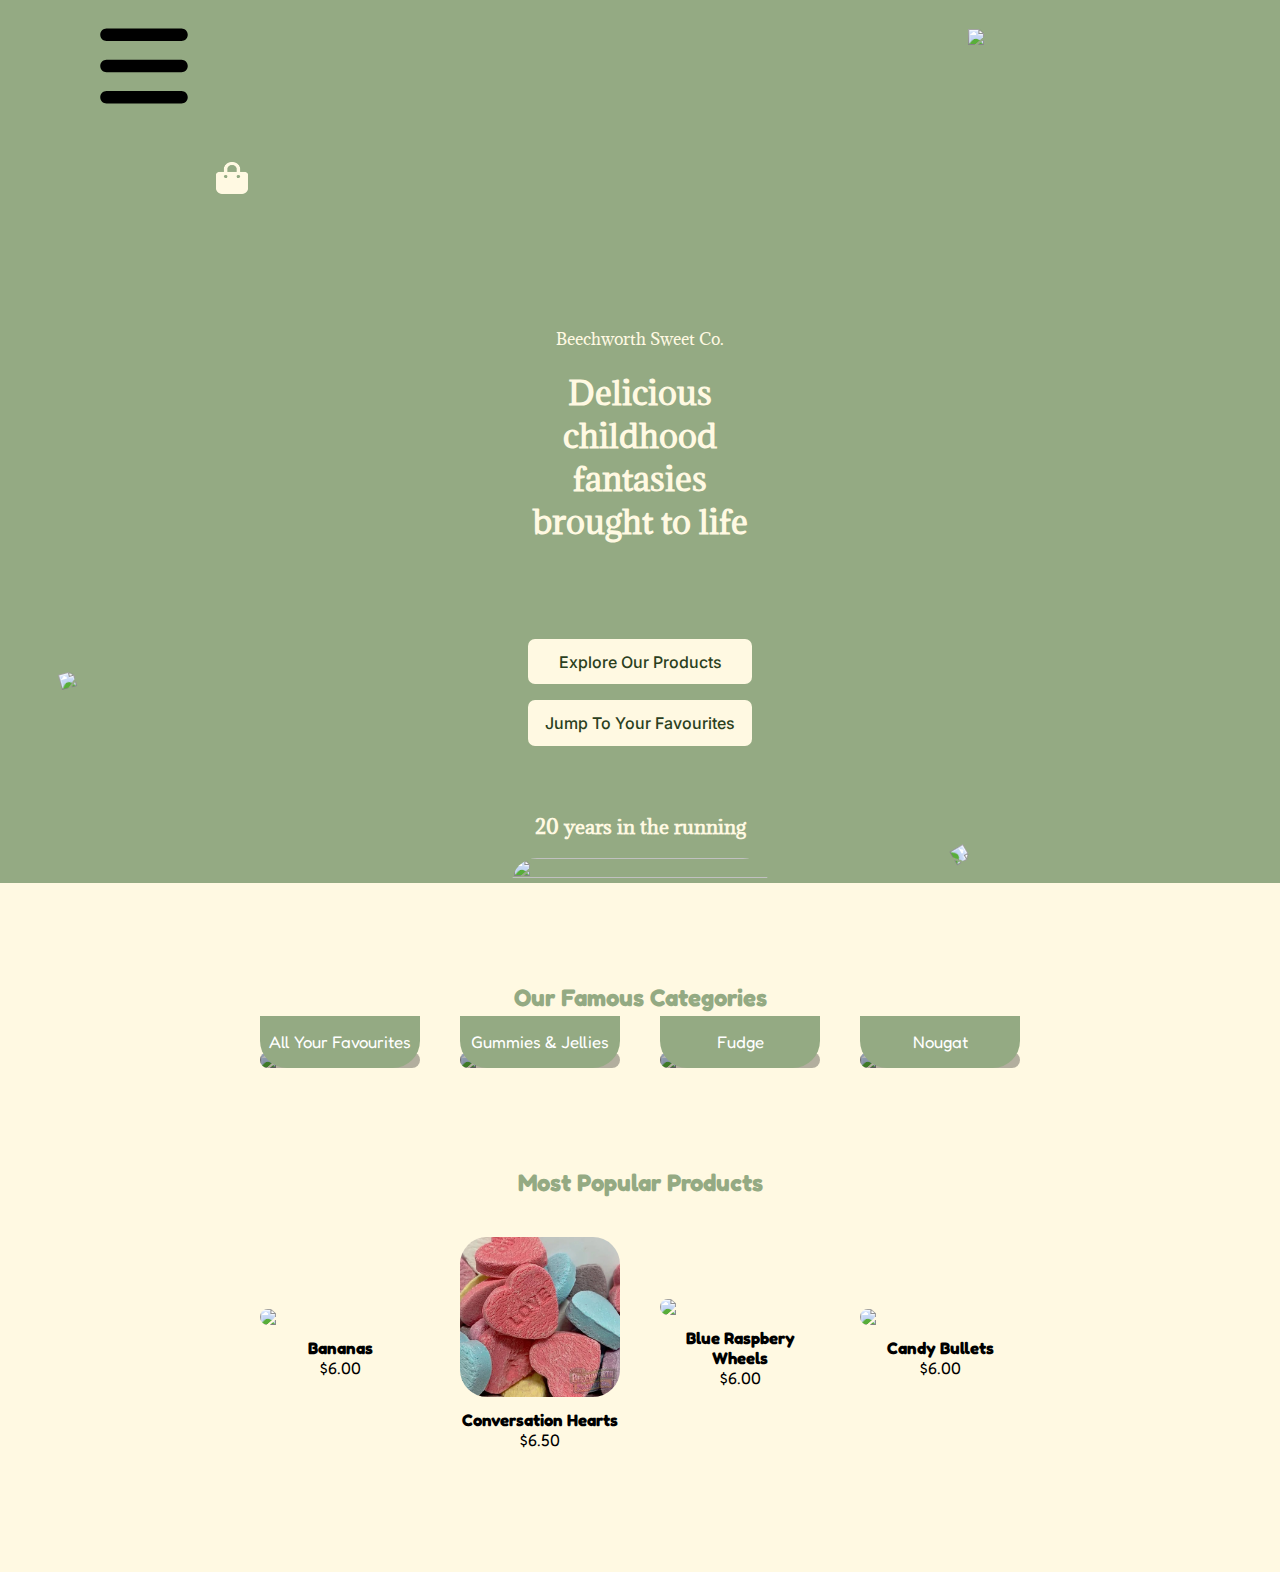
==== commit 4f0f0f31: "added responsive navbar to all pages" ====
--- a/index.html
+++ b/index.html
@@ -104,7 +104,7 @@
                     </div>
                 </header>
 
-                 <header class="phone-header">
+                <header class="phone-header">
                     <div class="nav-item" id="nav-left">
                         <img src="assets/icons/bars.svg" onclick="location.href='index.html'">
                     </div>
--- a/style.css
+++ b/style.css
@@ -1030,6 +1030,16 @@
     #red-candy-0, #red-candy-2 {
         display: none;
     }
+
+    .laptop-header {
+        display: none;
+        opacity: 0;
+    }
+
+    .phone-header {
+        display: flex;
+        opacity: 100%;
+    }
 }
 
 @media only screen and  (max-width: 600px) {
@@ -1045,6 +1055,16 @@
     #red-candy-0, #red-candy-2 {
         display: none;
     }
+
+    .laptop-header {
+        display: none;
+        opacity: 0;
+    }
+
+    .phone-header {
+        display: flex;
+        opacity: 100%;
+    }
 }
 
 @media only screen and  (min-width: 601px) {
@@ -1060,6 +1080,16 @@
     #red-candy-0, #red-candy-2 {
         display: none;
     }
+
+    .laptop-header {
+        display: none;
+        opacity: 0;
+    }
+
+    .phone-header {
+        display: flex;
+        opacity: 100%;
+    }
 }
 /* <600px, 601px, 768px, 992px, 1200px */
 
@@ -1075,6 +1105,16 @@
     #red-candy-0, #red-candy-2 {
         display: none;
     }
+
+    .laptop-header {
+        display: none;
+        opacity: 0;
+    }
+
+    .phone-header {
+        display: flex;
+        opacity: 100%;
+    }
 }
 
 @media only screen and (min-width: 992px) {
@@ -1085,6 +1125,16 @@
 
     #red-candy-0, #red-candy-2 {
         display: none;
+    }
+
+    .laptop-header {
+        display: none;
+        opacity: 0;
+    }
+
+    .phone-header {
+        display: flex;
+        opacity: 100%;
     }
 }
 /* surface pro 7 */
@@ -1096,6 +1146,16 @@
 
     #red-candy-0, #red-candy-2 {
         display: flex;
+    }
+
+    .phone-header {
+        display: none;
+        opacity: 0;
+    }
+
+    .laptop-header {
+        display: flex;
+        opacity: 100%;
     }
 }
 
@@ -1215,6 +1275,16 @@
     #search-section > #search-bar > input{
         font-size: 25px;
     }
+
+    .phone-header {
+        display: none;
+        opacity: 0;
+    }
+
+    .laptop-header {
+        display: flex;
+        opacity: 100%;
+    }
 }
 
 /* index responsiveness */
@@ -1304,6 +1374,8 @@
         width: 100%;
         margin-bottom: 20px;
     }
+
+
 }
 
 /* for products page */
@@ -1364,25 +1436,25 @@
         width:90%;
     }
 
+    .laptop-header {
+        display: none;
+        opacity: 0;
+    }
+
     .phone-header {
         display: flex;
-    }
-
-    .laptop-header {
-        display: none;
-    }
-
-}
-
-.phone-header {
-    display: none;
+        opacity: 100%;
+    }
+
 }
 
 .phone-header {
     display: flex;
     flex-direction: row;
-    justify-content: space-between;
-    gap: 0;
+}
+
+.phone-header .nav-item {
+    margin: 0;
 }
 
 .phone-header #nav-left {
@@ -1392,12 +1464,11 @@
 }
 
 .phone-header #nav-left img {
-    width: 40%;
+    width: 50%;
 }
 
 .phone-header #nav-middle {
-    width: 1rem;
-    margin-left: -4rem;
+    width: 50%;
 }
 
 .phone-header #nav-middle img {
@@ -1406,7 +1477,8 @@
 }
 
 .phone-header #nav-right {
-    margin: 0;
+    width: 20%;
+    margin: 1rem;
 }
 
 .phone-header #nav-right img {
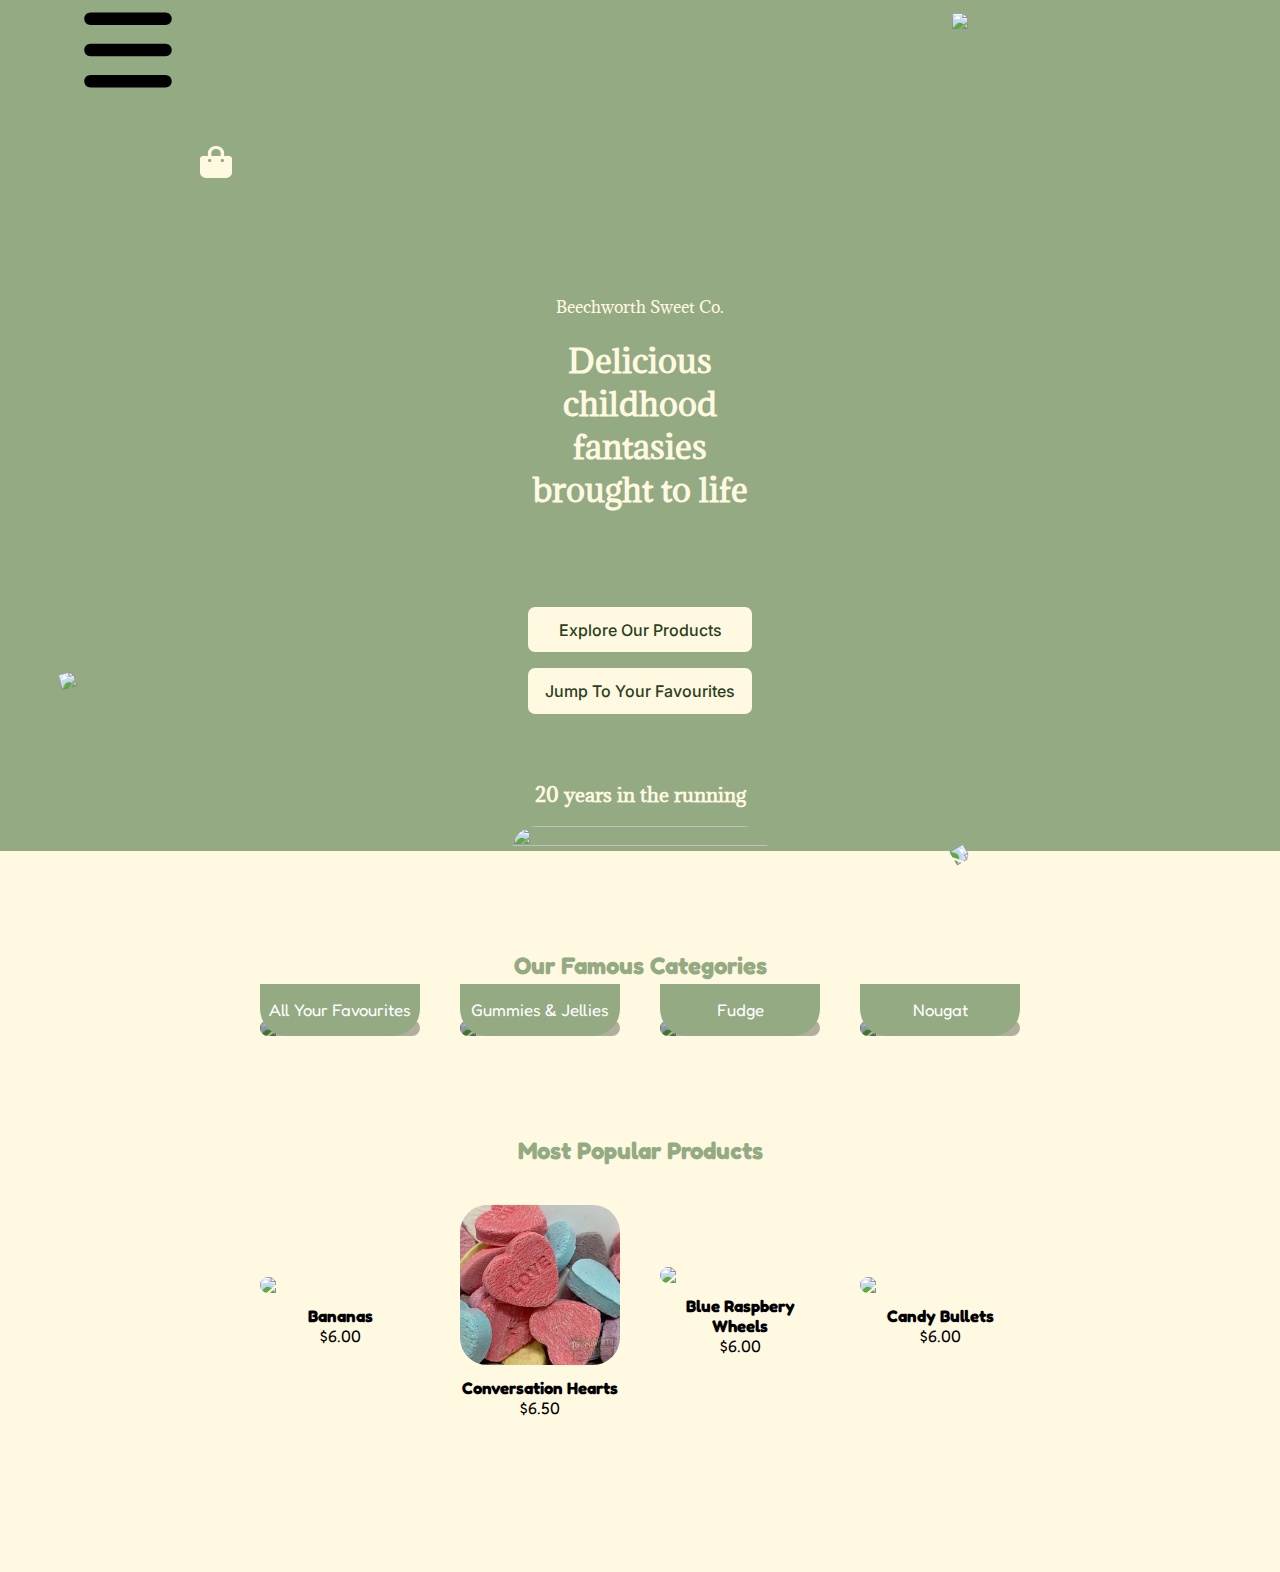
==== commit a601f8d6: "implemented pull-out menu for phone navigation" ====
--- a/index.html
+++ b/index.html
@@ -16,6 +16,28 @@
     <title>The Beechworth Sweets Co.</title>
 </head>
 <body id="body" onload="localStorage.clear()">
+    <div class="phone-menu" id="phone-menu">
+        <div class="menu-header">
+            <img class="menu-header-logo" src="assets/images/beechworth_logo.png">
+            <img class="menu-close" src="assets/icons/circle-xmark.svg" onclick="document.getElementById('phone-menu').style.display = 'none'">
+        </div>
+
+        <div class="menu-item" onclick="location.href='index.html'">Home</div>
+        <div class="menu-item" onclick="location.href='about.html'">About Us</div>
+        <div class="menu-item" onclick="location.href='Categories.html'">Products</div>
+
+
+        <div class="menu-products">
+            <div class="menu-item product-item" onclick="location.href='products.html'">All Your Favourites</div>
+            <div class="menu-item product-item" onclick="location.href='products.html'">Gummies & Jellies</div>
+            <div class="menu-item product-item" onclick="location.href='products.html'">Fudge</div>
+            <div class="menu-item product-item" onclick="location.href='products.html'">Nougat</div>
+            <div class="menu-item product-item" onclick="location.href='products.html'">Boiled Sweets</div>
+            <div class="menu-item product-item" onclick="location.href='products.html'">Lollipops</div>
+            <div class="menu-item product-item" onclick="location.href='products.html'">Chocolate</div>
+            <div class="menu-item product-item" onclick="location.href='products.html'">Lolly Jars & Tints</div>
+        </div>
+    </div>
 
     <div id="cart-container">
         <h4>Cart</h4>
@@ -106,7 +128,7 @@
 
                 <header class="phone-header">
                     <div class="nav-item" id="nav-left">
-                        <img src="assets/icons/bars.svg" onclick="location.href='index.html'">
+                        <img src="assets/icons/bars.svg" onclick="document.getElementById('phone-menu').style.display = 'table'">
                     </div>
                     <div class="nav-item" id="nav-middle">
                         <img src="assets/images/beechworth_logo.png" onclick="location.href='index.html'">
--- a/style.css
+++ b/style.css
@@ -839,7 +839,7 @@
     
     #nav-middle {
         text-align: center;
-        width: 50%;
+        width: 100%;
         position: relative;
         margin-left: 135px;
     }
@@ -848,6 +848,10 @@
         display: inline-block;
         padding: 15px 2.5%;
         list-style: none;
+    }
+
+    .about-images{
+        max-width: 100%;
     }
     
     
@@ -983,14 +987,6 @@
     margin-top: 60%;
 }
 
-/* Media query for larger screens if specific adjustments are needed */
-@media only screen and (min-width: 600px) {
-    .candy-container {
-        padding-bottom: 50%;
-        float: left;
-        width: 100%;
-    }
-}
 
 
 
@@ -1016,7 +1012,7 @@
     
 }
 
-@media only screen and  (max-width: 358px) {
+@media only screen and  (max-width: 390px) {
     
     .textbox-1 {
         width:100%;
@@ -1040,16 +1036,20 @@
         display: flex;
         opacity: 100%;
     }
-}
-
-@media only screen and  (max-width: 600px) {
-    
+
+    .about-images img {
+        width: 100%; /* Adjust the percentage as needed */
+        height: auto;
+        display:flex;
+        margin: 0 auto;
+    }
+    
+}
+
+@media only screen and (min-width: 912px) {
     .textbox-1 {
-        width:100%;
-        max-width: 100%;
-        padding: 20px;
-        box-sizing:border-box;
-        /*margin: auto; */ 
+        width: 50%;
+        max-width: 50%;
     }
 
     #red-candy-0, #red-candy-2 {
@@ -1067,85 +1067,146 @@
     }
 }
 
-@media only screen and  (min-width: 601px) {
-    
-    .textbox-1 {
-        width:90%;
-        max-width: 90%;
-        padding: 20px;
-        box-sizing:border-box;
-        /*margin: auto; */ 
-    }
-
-    #red-candy-0, #red-candy-2 {
-        display: none;
-    }
-
-    .laptop-header {
-        display: none;
-        opacity: 0;
-    }
-
-    .phone-header {
+
+
+/* categories responsiveness */
+
+/* General styles for larger screens */
+.about-images {
+    display: flex;
+    flex-wrap: wrap;
+    gap: 10px; 
+    justify-content: center;
+}
+
+.about-images img {
+    max-width: 48%; 
+    height: auto;
+    display: block;
+    margin: 0 auto;
+}
+/* Iphone 12 Pro */
+@media only screen and (max-width: 390px) {
+    /* navbar */
+    .nav-item {
+        height: auto;
+        margin: 0 10px;
+    }
+
+    #nav-middle {
+        width: 100%;
+        margin-left: 0;
+    }
+
+    #nav-middle > ul > li {
+        display: block;
+        padding: 10px 5%;
+    }
+
+    .nav-box {
+        font-size: 14px; /* maybe fix this */
+        padding: 5px 10px;
+    }
+
+    #nav-right {
+        margin-right: 20px;
+    }
+
+    #nav-right > img {
+        height: 30px;
+        margin: 20px 10px;
+    }
+
+    /* product slider */
+    .product-slider {
         display: flex;
-        opacity: 100%;
-    }
-}
-/* <600px, 601px, 768px, 992px, 1200px */
-
-@media only screen and (min-width: 768px) {
-    
-    .textbox-1 {
+        flex-wrap: wrap;
+        justify-content: space-between;
+        margin: 20px 1rem;
+    }
+
+    /* elements */
+
+    .product-slider{
+        width:48%;
+        margin-bottom: 20px;
+    }
+    .content {
         width: 60%;
-        max-height: 60%;
-        /* margin: auto; */ 
-        
-    }
-
-    #red-candy-0, #red-candy-2 {
-        display: none;
-    }
-
-    .laptop-header {
-        display: none;
-        opacity: 0;
-    }
-
-    .phone-header {
+        margin-bottom: 20px;
+    }
+    
+    .content > img {
+        height: 40%;
+        width: 40%;
+    }
+
+    /* search section */
+    #search-bar {
+        width: 90%;
+    }
+
+    #search-section > #search-bar > input {
+        font-size: 20px;
+    }
+}
+
+/* media query for Surface Pro 7 */
+@media only screen and (max-width: 912px) {
+    /* navbar */
+    .nav-item {
+        height: auto;
+        margin: 0 15px;
+    }
+    
+    #nav-middle {
+        width: 70%;
+        margin-left: 0;
+    }
+
+    #nav-middle > ul > li {
+        padding: 10px 3%;
+    }
+
+    .nav-box {
+        font-size: 16px;
+        padding: 8px 15px;
+    }
+
+    #nav-right {
+        margin-right: 30px;
+    }
+
+    #nav-right > img {
+        height: 35px;
+        margin: 25px 15px;
+    }
+
+    /* product slider */
+    .product-slider {
         display: flex;
-        opacity: 100%;
-    }
-}
-
-@media only screen and (min-width: 992px) {
-    .textbox-1 {
-        width: 50%;
-        max-width: 50%;
-    }
-
-    #red-candy-0, #red-candy-2 {
-        display: none;
-    }
-
-    .laptop-header {
-        display: none;
-        opacity: 0;
-    }
-
-    .phone-header {
-        display: flex;
-        opacity: 100%;
-    }
-}
-/* surface pro 7 */
-@media only screen and (min-width: 1368px) {
-    .textbox-1 {
-        width: 40%;
-        max-width: 40%;
-    }
-
-    #red-candy-0, #red-candy-2 {
-        display: flex;
+        flex-wrap: wrap;
+        justify-content: space-between;
+        margin: 20px 5rem;
+    }
+
+    .homepage-category {
+        width: 45%;
+        margin-bottom: 20px;
+    }
+
+    .homepage-category > img {
+        height: auto;
+        width: 100%;
+    }
+
+    /* search section */
+    #search-bar {
+        width: 80%;
+    }
+
+    #search-section > #search-bar > input {
+        font-size: 25px;
     }
 
     .phone-header {
@@ -1157,133 +1218,14 @@
         display: flex;
         opacity: 100%;
     }
-}
-
-
-/* categories responsiveness */
-/*Iphone 12 Pro*/
-@media only screen and (max-width: 390px){
-    /*navbar*/
-    .nav-item{
-        height: auto;
-        margin: 0 10px;
-    }
-
-    #nav-middle{
-        width:100%;
-        margin-left: 0;
-    }
-
-    #nav-middle > ul > li{
-        display:block;
-        padding: 10px 5%;
-    }
-
-    .nav-box{
-        font-size: 14px; /*maybe fix this */
-        padding: 5px 10px;
-
-    }
-
-    #nav-right{
-        margin-right: 20px;
-    }
-
-    #nav-right > img{
-        height: 30px;
-        margin: 20px 10px;
-    }
-
-    /*product slider */
-    .product-slider{
-        flex-direction: column;
-        margin: 20px 1rem;
-    }
-
-    .homepage-category{
-        width: 80%;
+    .content {
+        width: 65%;
         margin-bottom: 20px;
     }
     
-    .homepage-category > img{
-        height:auto;
-    }
-
-    /*search section */
-    #search-bar {
-        width:90%;
-    }
-
-    #search-section > #search-bar > input{
-        font-size: 20px;
-    }
-}
-
-/*media query for surface pro 7 */
-@media only screen and (max-width: 912px){
-    /*navbar */
-    .nav-item{
-        height: auto;
-        margin: 0 15px;
-    }
-    
-    #nav-middle {
-        width: 70%;
-        margin-left: 0;
-    }
-
-    #nav-middle > ul > li{
-        padding: 10px 3%;
-    }
-
-    .nav-box{
-        font-size: 16px;
-        padding: 8 px 15 px;
-    }
-
-    #nav-right{
-        margin-right: 30px;
-    }
-
-    #nav-right > img{
-        height:35px;
-        margin: 25px 15px;
-    }
-
-    /* product slider */
-    .product-slider{
-        flex-direction: row;
-        flex-wrap: wrap;
-        justify-content: space-around;
-        margin: 20px 5rem;
-    }
-
-    .homepage-category{
-        width: 45%;
-        margin-bottom: 20px;
-    }
-
-    .homepage-cateogry > img{
-        height: auto;
-    }
-
-    /*search section */
-    #search-bar {
-        width: 80%;
-    }
-
-    #search-section > #search-bar > input{
-        font-size: 25px;
-    }
-
-    .phone-header {
-        display: none;
-        opacity: 0;
-    }
-
-    .laptop-header {
-        display: flex;
-        opacity: 100%;
+    .content > img {
+        height: 40%;
+        width: 40%;
     }
 }
 
@@ -1294,6 +1236,9 @@
         flex-direction: column;
         align-items: center;
     }
+    #red-candy-1, #red-candy-2, #red-candy-3, #red-candy-4,#red-candy-5,#red-candy-6 {
+        display: none;
+    }
 
     .nav-item{
         height: auto;
@@ -1321,11 +1266,13 @@
     .homepage-buttons{
         display: flex;
         flex-direction: column;
+        align-items: center;
     }
 
     .product-slider{
         flex-direction: column;
         margin: 20px;
+        align-items: center;
 
     }
 
@@ -1355,15 +1302,20 @@
     #search-bar {
         width: 70%;
     }
-
-    .container> .box-1{
-        margin: 20px;
-        text-align: center;
-    }
-
-    .homepage-buttons{
-        display:flex;
+    
+     .container .box-1 img {
+        max-width: 100%; /* Ensure image doesn't exceed container width */
+        width: 80%; 
+        height: auto; 
+    }
+    
+   
+    .homepage-buttons {
+        display: flex;
         flex-direction: column;
+        align-items: center; 
+        justify-content: center; 
+        margin-top: 20px; 
     }
 
     .product-slider{
@@ -1379,46 +1331,45 @@
 }
 
 /* for products page */
-body{
-    padding: 0;
-    margin: 0;
-    box-sizing: border-box;
-
-}
-
-header{
-    flex-wrap: wrap;
-    padding: 1rem;
-}
-
-@media screen and (max-width: 912px){
-    /* #nav-middle{
+@media screen and (max-width: 912px) {
+    .phone-header {
+        display: flex;
+        justify-content: space-between;
+        align-items: center;
+        padding: 1rem;
+    }
+    .laptop-header {
+        margin:0;
+    }
+
+    #nav-middle {
         width: 60%;
-        margin-left: 70px;
-    } */
-
+        margin: 0 auto;
+        text-align: center;
+    }
+
+    .product-slider {
+        margin: 20px 0;
+    }
+
+    .homepage-product {
+        width: 48%;
+        margin-bottom: 20px;
+    }
+}
+@media screen and (max-width: 390px){
+/*
     .product-slider{
-        margin: 20px 10rem;
-    }
-
+        display: flex;
+        flex-wrap: wrap;
+        justify-content:center;
+    }
+*/
     .homepage-product{
         width: 40%;
         margin-bottom: 20px;
     }
-}
-
-@media screen and (max-width: 390px){
-
-    .product-slider{
-        flex-direction: column;
-        margin: 20px 2rem;
-    }
-
-    .homepage-product{
-        width: 80%;
-        margin-bottom: 20px;
-    }
-
+    
     .product-content{
         width: 14rem;
         padding: 2rem 1.5rem;
@@ -1485,4 +1436,48 @@
     width: 2rem;
     height: 2rem;
     margin-right: 2.5rem;
+}
+
+.phone-menu{
+    position: fixed;
+    background-color: var(--tan);
+    height: 100%;
+    width: 50%;
+    z-index: 50;
+    font-family: 'Fredoka';
+}
+
+.menu-close {
+    width: 2rem;
+}
+
+.menu-header {
+    display: flex;
+    flex-direction: row;
+    justify-content: space-between;
+    padding: 1rem;
+}
+
+.menu-header-logo {
+    width: 8rem;
+}
+
+.menu-item {
+    padding-top: 0.7rem;
+    padding-bottom: 0.7rem;
+    padding-left: 0.7rem;
+    border-top: 1px solid var(--grey);
+    border-bottom: 1px solid var(--grey);
+}
+
+.product-item {
+    padding-left: 2rem;
+}
+
+.menu-item:hover {
+    background-color: var(--pastel-green);
+}
+
+#phone-menu {
+    display: none;
 }